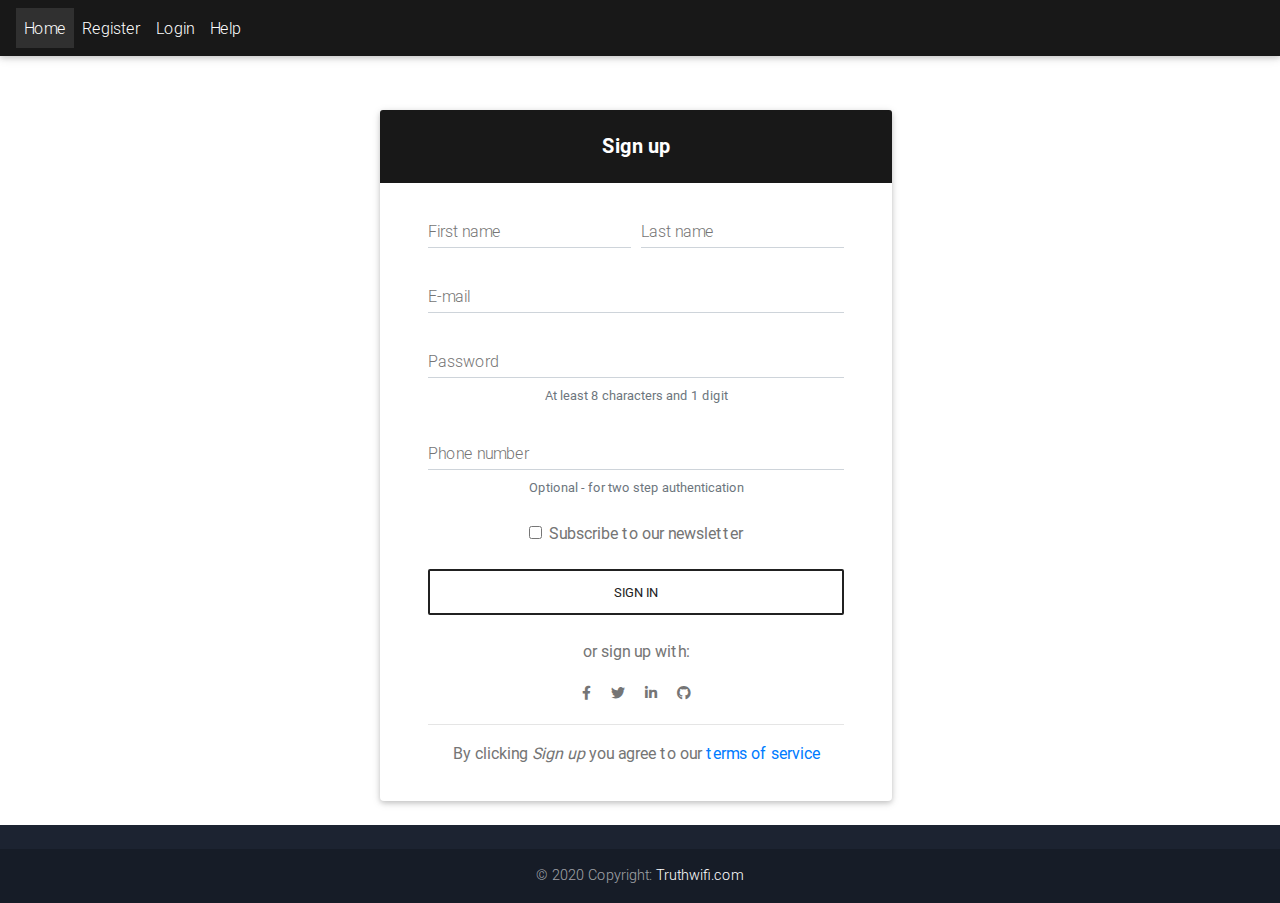
==== signup.html @ f60ab442 "Sign-Up: template for user registration" ====
<!DOCTYPE html>
<html lang="en">

<head>
    <meta charset="utf-8">
    <meta name="viewport" content="width=device-width, initial-scale=1, shrink-to-fit=yes">
    <meta http-equiv="x-ua-compatible" content="ie=edge">
    <title>Material Design Bootstrap</title>
    <!-- Font Awesome -->
    <link rel="stylesheet" href="https://use.fontawesome.com/releases/v5.11.2/css/all.css">
    <!-- Bootstrap core CSS -->
    <link href="css/bootstrap.min.css" rel="stylesheet">
    <!-- Material Design Bootstrap -->
    <link href="css/mdb.min.css" rel="stylesheet">
    <!-- Your custom styles (optional) -->
    <link href="css/style.min.css" rel="stylesheet">
</head>
<style>
    .navbar {
        opacity: 0.9;
    }

    .card {
        width: 40%;
        height: 40%;
        position: relative;
        align-content: center;
        left: 380px;
        top: 50px;
        bottom: 50px;
    }

    footer {
        position: relative;
        top: 50px;
        /* bottom: 0; */
    }
</style>

<body>
    <div class="overlay">
        <!--Navbar -->
        <nav class="mb-1 navbar navbar-expand-lg navbar-dark black lighten-1">
            <button class="navbar-toggler" type="button" data-toggle="collapse"
                data-target="#navbarSupportedContent-555" aria-controls="navbarSupportedContent-555"
                aria-expanded="false" aria-label="Toggle navigation">
                <span class="navbar-toggler-icon"></span>
            </button>
            <div class="collapse navbar-collapse" id="navbarSupportedContent-555">
                <ul class="navbar-nav mr-auto">
                    <li class="nav-item active">
                        <a class="nav-link" href="#">Home
                            <span class="sr-only">(current)</span>
                        </a>
                    </li>
                    <li class="nav-item">
                        <a class="nav-link" href="#">Register</a>
                    </li>
                    <li class="nav-item">
                        <a class="nav-link" href="#">Login</a>
                    </li>
                    <li class="nav-item">
                        <a class="nav-link" href="#">Help</a>
                    </li>
                </ul>
            </div>
        </nav>
    </div>
    <main>

        <!-- Material form register -->
        <div class="card">

            <h5 class="card-header black white-text text-center py-4" style="opacity: 0.9;">
                <strong><b>Sign up</b></strong>
            </h5>

            <!--Card content-->
            <div class="card-body px-lg-5 pt-0">

                <!-- Form -->
                <form class="text-center" style="color: #757575;" action="#!">

                    <div class="form-row">
                        <div class="col">
                            <!-- First name -->
                            <div class="md-form">
                                <input type="text" id="materialRegisterFormFirstName" class="form-control">
                                <label for="materialRegisterFormFirstName">First name</label>
                            </div>
                        </div>
                        <div class="col">
                            <!-- Last name -->
                            <div class="md-form">
                                <input type="email" id="materialRegisterFormLastName" class="form-control">
                                <label for="materialRegisterFormLastName">Last name</label>
                            </div>
                        </div>
                    </div>

                    <!-- E-mail -->
                    <div class="md-form mt-0">
                        <input type="email" id="materialRegisterFormEmail" class="form-control">
                        <label for="materialRegisterFormEmail">E-mail</label>
                    </div>

                    <!-- Password -->
                    <div class="md-form">
                        <input type="password" id="materialRegisterFormPassword" class="form-control"
                            aria-describedby="materialRegisterFormPasswordHelpBlock">
                        <label for="materialRegisterFormPassword">Password</label>
                        <small id="materialRegisterFormPasswordHelpBlock" class="form-text text-muted mb-4">
                            At least 8 characters and 1 digit
                        </small>
                    </div>

                    <!-- Phone number -->
                    <div class="md-form">
                        <input type="password" id="materialRegisterFormPhone" class="form-control"
                            aria-describedby="materialRegisterFormPhoneHelpBlock">
                        <label for="materialRegisterFormPhone">Phone number</label>
                        <small id="materialRegisterFormPhoneHelpBlock" class="form-text text-muted mb-4">
                            Optional - for two step authentication
                        </small>
                    </div>

                    <!-- Newsletter -->
                    <div class="form-check">
                        <input type="checkbox" class="form-check-input" id="materialRegisterFormNewsletter">
                        <label class="form-check-label" for="materialRegisterFormNewsletter">Subscribe to our
                            newsletter</label>
                    </div>

                    <!-- Sign up button -->
                    <button class="btn btn-outline-dark btn-rounded btn-block my-4 waves-effect z-depth-0"
                        type="submit">Sign
                        in</button>

                    <!-- Social register -->
                    <p>or sign up with:</p>

                    <a type="button" class="btn-floating btn-fb btn-sm">
                        <i class="fab fa-facebook-f"></i>
                    </a>
                    <a type="button" class="btn-floating btn-tw btn-sm">
                        <i class="fab fa-twitter"></i>
                    </a>
                    <a type="button" class="btn-floating btn-li btn-sm">
                        <i class="fab fa-linkedin-in"></i>
                    </a>
                    <a type="button" class="btn-floating btn-git btn-sm">
                        <i class="fab fa-github"></i>
                    </a>

                    <hr>

                    <!-- Terms of service -->
                    <p>By clicking
                        <em>Sign up</em> you agree to our
                        <a href="" target="_blank">terms of service</a>

                </form>
                <!-- Form -->

            </div>

        </div>
        <!-- Material form register -->
    </main>
    <!--Footer-->
    <footer class=" page-footer text-center font-small mt-4 wow fadeIn">

        <!--Call to action-->
        <div class="pt-4">

            <!--Copyright-->
            <div class="footer-copyright py-3">
                © 2020 Copyright:
                <a href="http://truthwifi.com/home" target="_blank"> Truthwifi.com </a>
            </div>
            <!--/.Copyright-->

    </footer>
</body>
---- css/style.min.css ----
.view,body,html{height:100%}.navbar{background-color:rgba(0,0,0,.2)}.page-footer,.top-nav-collapse{background-color:#1C2331}@media only screen and (max-width:768px){.navbar{background-color:#1C2331}}
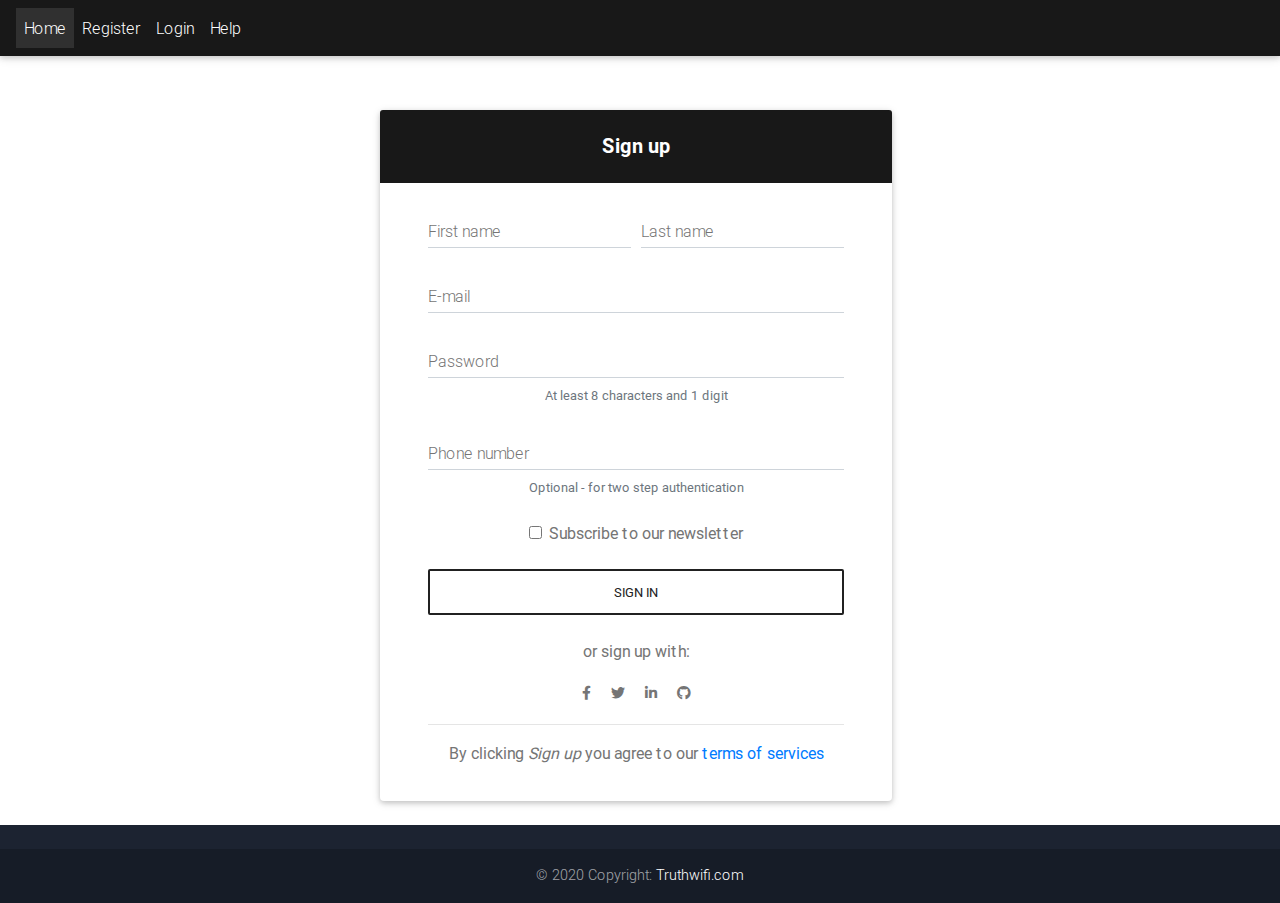
==== commit b8552d9d: "Sign-Up: template for user registration" ====
--- a/signup.html
+++ b/signup.html
@@ -157,7 +157,7 @@
                     <!-- Terms of service -->
                     <p>By clicking
                         <em>Sign up</em> you agree to our
-                        <a href="" target="_blank">terms of service</a>
+                        <a href="" target="_blank">terms of services</a>
 
                 </form>
                 <!-- Form -->
